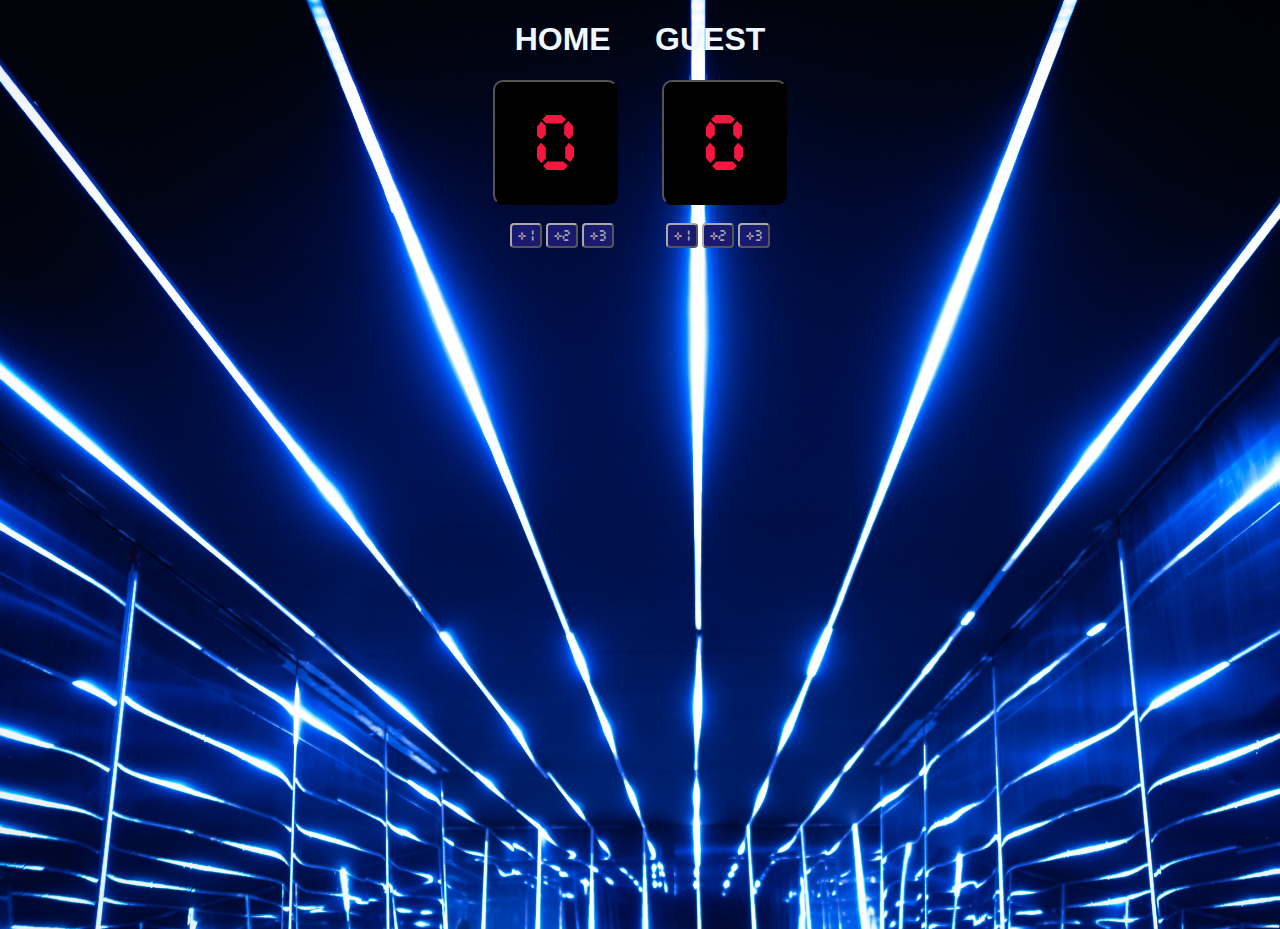
==== basketballScoreboard.html @ d7b9686f "Basketball Scoreboard" ====
<!DOCTYPE html>
<html lang="en">
<head>
    <meta charset="UTF-8">
    <meta http-equiv="X-UA-Compatible" content="IE=edge">
    <meta name="viewport" content="width=device-width, initial-scale=1.0">
    <title>Basketball Scoreboard</title>
</head>
<body>
    <div class="scoreBoard">
         <link rel="stylesheet" href="basketballScoreboard.css">
         <h1>HOME &nbsp; &nbsp; GUEST</h1>
         <button id="Home">0</button> &nbsp; &nbsp; &nbsp; &nbsp; &nbsp; <button id="Guest">0</button> <br>
         <br>
        <button>+1</button> <button>+2</button> <button>+3</button>  &nbsp; &nbsp; &nbsp &nbsp; &nbsp; &nbsp;  
        <button>+1</button> <button>+2</button> <button>+3</button>
    </div>
</body>
</html>
---- basketballScoreboard.css ----
@font-face {
    font-family: 'timerFont';
    src: url(CursedTimerUlil-Aznm.ttf);
}

body
{
    background-image: url("background.jpg");
    background-size:cover;
    text-align: center;
    height: 100vh;
}
h1{
    color: aliceblue;
    font-family: Verdana, Geneva, Tahoma, sans-serif;
}
#Home{
    background-color: black;
    color: rgb(204, 6, 6);
    font-family: 'timerFont';
    font-size: 70px;
    width: 125px;
    padding-top: 14px;
    height: 125px;
    border-radius: 10px;
    border-color: black;
    color: #f51740
}
#Guest{
    background-color: black;
    color:#f51740;
    font-family: 'timerFont';
    font-size: 70px;
    width: 125px;
    padding-top: 14px;
    height: 125px;
    border-radius: 10px;
    border-color: black;
}
button{
    font-family: 'timerFont';
    background-color: midnightblue;
    color: darkgray;
    padding-top: 5px;
    border-radius: 4px;
    border-color: darkgray;
}
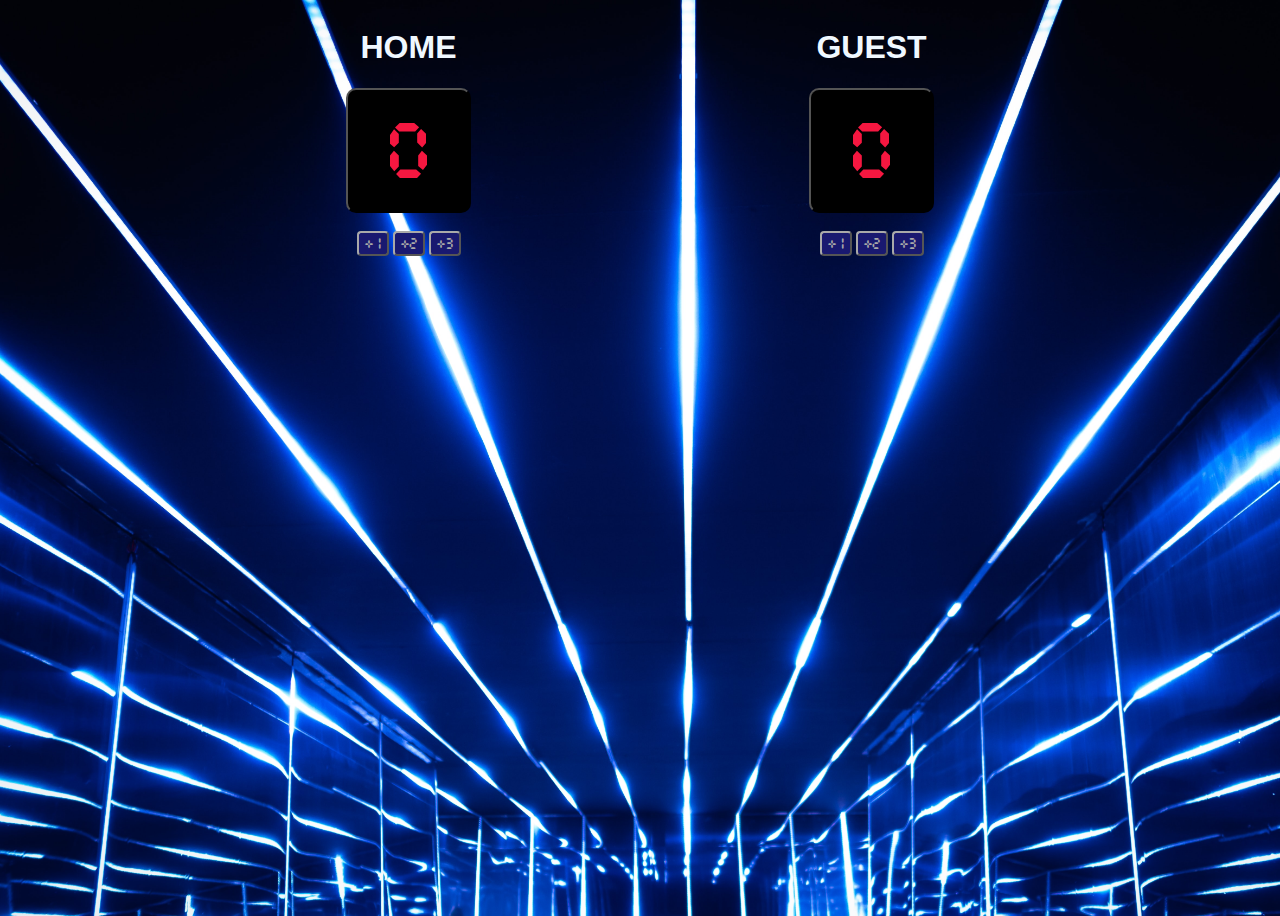
==== commit 199756b6: "Optimized the code" ====
--- a/basketballScoreboard.html
+++ b/basketballScoreboard.html
@@ -5,15 +5,21 @@
     <meta http-equiv="X-UA-Compatible" content="IE=edge">
     <meta name="viewport" content="width=device-width, initial-scale=1.0">
     <title>Basketball Scoreboard</title>
+    <link rel="stylesheet" href="basketballScoreboard.css">
 </head>
 <body>
-    <div class="scoreBoard">
-         <link rel="stylesheet" href="basketballScoreboard.css">
-         <h1>HOME &nbsp; &nbsp; GUEST</h1>
-         <button id="Home">0</button> &nbsp; &nbsp; &nbsp; &nbsp; &nbsp; <button id="Guest">0</button> <br>
-         <br>
-        <button>+1</button> <button>+2</button> <button>+3</button>  &nbsp; &nbsp; &nbsp &nbsp; &nbsp; &nbsp;  
-        <button>+1</button> <button>+2</button> <button>+3</button>
+    <div class="container">
+        <div>
+            <h1>HOME</h1>
+            <button id="Home">0</button> <br> <br>
+            <button onclick="increment(1,'Home')">+1</button> <button onclick="increment(2,'Home')">+2</button> <button onclick="increment(3,'Home')">+3</button>
+        </div>
+        <div>
+            <h1>GUEST</h1>
+            <button id="Guest">0</button> <br> <br>
+            <button onclick="increment(1,'Guest')">+1</button> <button onclick="increment(2,'Guest')">+2</button> <button onclick="increment(3,'Guest')">+3</button>
+        </div>
     </div>
+    <script src="basketballScoreboard.js"></script>
 </body>
-</html>+</html>
--- a/basketballScoreboard.css
+++ b/basketballScoreboard.css
@@ -1,6 +1,10 @@
 @font-face {
     font-family: 'timerFont';
     src: url(CursedTimerUlil-Aznm.ttf);
+}
+.container {
+    display: flex;
+    justify-content: space-evenly
 }
 
 body
